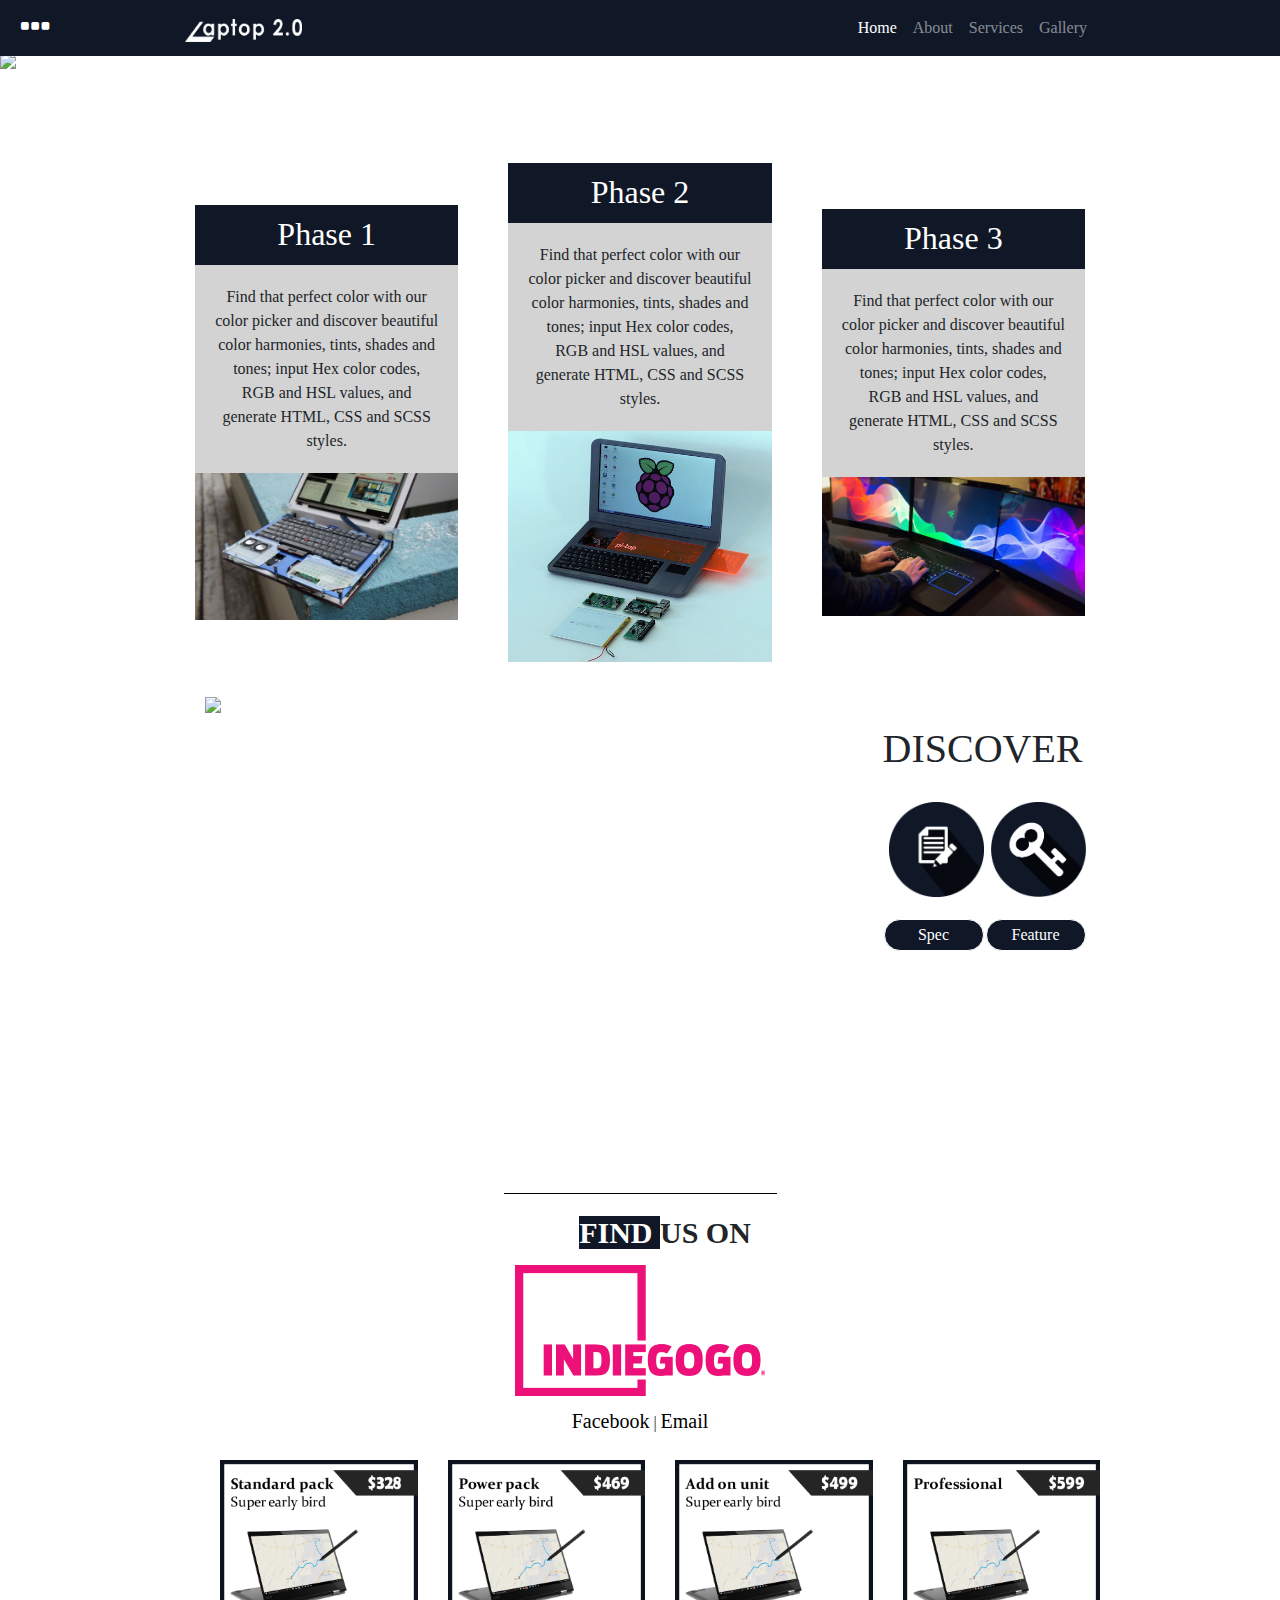
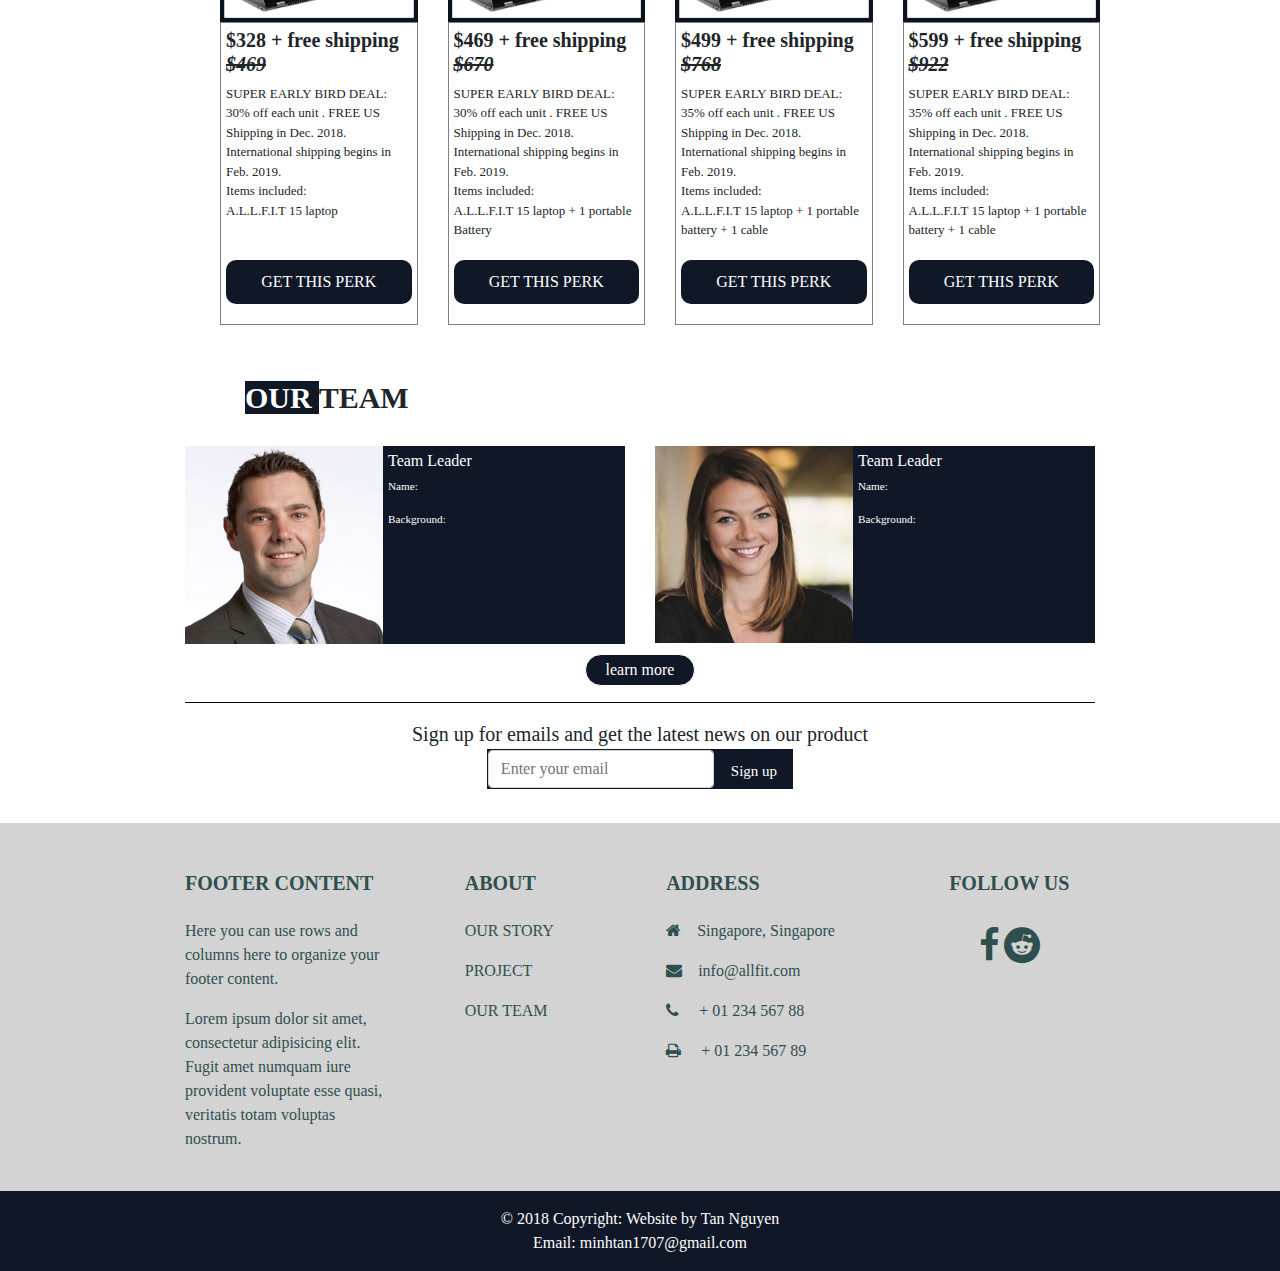
==== index.html @ e0a06ead "no message" ====
<!DOCTYPE html>
<html lang="en">

<head>

  <meta charset="utf-8">
  <meta name="viewport" content="width=device-width, initial-scale=1">
  <meta name="description" content="">
  <meta name="author" content="">

  <title>A.L.L.F.I.T</title>


  <link href="css/bootstrap.min.css" rel="stylesheet">
  <link href="css/animation.css" rel="stylesheet">
  <link href="css/full-slider.css" rel="stylesheet">
  <link href="css/index.css" rel="stylesheet">

  <link rel="stylesheet" href="https://cdnjs.cloudflare.com/ajax/libs/font-awesome/4.7.0/css/font-awesome.min.css">


</head>

<body>
    
  <div class="sidemenu" id=sidemenu onclick="closemenu()"></div>
  <div class="nav1" >
    
    <nav id="navbartop" class="navbar navbar-default navbar-expand-lg navbar-dark fixed-top">
        <button class="sidemenubtn" onclick="showmenu()"><i class="fa fa-ellipsis-h" style="font-size:36px;color:white;"></i></button>
      <div class="container"> 
        <a class="navbar-brand" href="index.html"><img src="images/logo.png" width=20%></a>
        <button class="navbar-toggler" type="button" data-toggle="collapse" data-target="#navbarResponsive" aria-controls="navbarResponsive"
          aria-expanded="false" aria-label="Toggle navigation">
          <span class="navbar-toggler-icon"></span>
        </button>
        <div class="collapse navbar-collapse" id="navbarResponsive">
          <ul class="navbar-nav ml-auto">
            <li class="nav-item active">
              <a class="nav-link" href="index.html">Home
                <span class="sr-only">(current)</span>
              </a>
            </li>
            <li class="nav-item">
              <a class="nav-link" href="about.html">About</a>
            </li>
            <li class="nav-item">
              <a class="nav-link" href="service.html">Services</a>
            </li>
            <li class="nav-item">
              <a class="nav-link" href="gallery.html">Gallery</a>
            </li>
          </ul>
        </div>
      </div>
    </nav>
  </div>


  <header>

    
    <div id="carouselExampleIndicators" class="carousel slide mt-5" data-ride="carousel">
      <ol class="carousel-indicators">
        <li data-target="#carouselExampleIndicators" data-slide-to="0" class="active"></li>
        <li data-target="#carouselExampleIndicators" data-slide-to="1"></li>
        <li data-target="#carouselExampleIndicators" data-slide-to="2"></li>
      </ol>
      <div class="carousel-inner" role="listbox">
        <!-- Slide One - Set the background image for this slide in the line below -->
        <div class="carousel-item active">
          <img class=img-fluid src="images/slide1.jpg">
          <div class="carousel-caption d-none d-md-block">

          </div>
        </div>
        <!-- Slide Two - Set the background image for this slide in the line below -->
        <div class="carousel-item" >
          <img class=img-fluid src="images/slide2.jpg">
          <div class="carousel-caption d-none d-md-block">

          </div>
        </div>
        <!-- Slide Three - Set the background image for this slide in the line below -->
        <div class="carousel-item" >
          <img class=img-fluid src="images/slide3.jpg">
          <div class="carousel-caption d-none d-md-block">

          </div>
        </div>
      </div>
      <a class="carousel-control-prev" href="#carouselExampleIndicators" role="button" data-slide="prev">
        <span class="carousel-control-prev-icon" aria-hidden="true"></span>
        <span class="sr-only">Previous</span>
      </a>
      <a class="carousel-control-next" href="#carouselExampleIndicators" role="button" data-slide="next">
        <span class="carousel-control-next-icon" aria-hidden="true"></span>
        <span class="sr-only">Next</span>
      </a>
    </div>

  </header>
  <div class=container>
    <div class="row">
      <div class="col-lg-4">
        <div class="a">
          <h1>Phase 1</h1>
          <p>Find that perfect color with our color picker and discover beautiful color harmonies, tints, shades and tones;
            input Hex color codes, RGB and HSL values, and generate HTML, CSS and SCSS styles. </p>
          <img src="images/phase 1.jpg" width=100%>
        </div>
      </div>
      <div class="col-lg-4">
        <div class="b">
          <h1>Phase 2</h1>
          <p>Find that perfect color with our color picker and discover beautiful color harmonies, tints, shades and tones;
            input Hex color codes, RGB and HSL values, and generate HTML, CSS and SCSS styles. </p>
          <img src="images/Phase 2.jpg" width=100%>
        </div>
      </div>
      <div class="col-lg-4">
        <div class="c">
          <h1>Phase 3</h1>
          <p>Find that perfect color with our color picker and discover beautiful color harmonies, tints, shades and tones;
            input Hex color codes, RGB and HSL values, and generate HTML, CSS and SCSS styles. </p>
          <img src="images/Phase 3.jpg" width=100%>
        </div>
      </div>
    </DIV>


    <div class="spec-bar container">
      <div class="row">
        <div class="col-lg-9">
          <img class=img-fluid src="images/CVFZD.jpg" width=100% height=400px/>
          
        </div>
        <div class="col-lg-3 py-5 text-center discover-table">
          <h1>DISCOVER</h1>
          <table>
            <tr>
              <td>
                <img class=img-fluid src="images/spec.png" >
              </td>
              <td>
                <img class=img-fluid src="images/feature.png">
              </td>

            </tr>
            <tr>
              <td>
                <div class=discover>
                  <a href="#">Spec</a>
                </div>
              </td>
              <td>
                <div class=discover>
                  <a href="#">Feature</a>
                </div>
              </td>
            </tr>
          </table>


        </div>
      </div>
    </div>
    <hr size=30>
    <div class="contact">

      <p class="finduson">
        <span class="our">FIND </span>US ON</p>

      <div class="indiegogo">
        <img src="images/indiegogo-logo.png" width=250px>
      </div>
      <a href="#">Facebook</a> |
      <a href="#">Email</a>
    </div>
    <div class="pack container">
      <div class="row">
        <div class="col-lg-3 col-sm-6 mt-1">
          <div class="perk-image" onclick='slidein("inner-pack1")'>
            <img src="images/standard.jpg" width=100%>
          </div>
          <div class='inner-pack' id='inner-pack1'>
            <h5 style="font-weight:bolder;">$328 + free shipping
              <span style="text-decoration: line-through;font-style:italic;">$469</span>
            </h5>
            <p>SUPER EARLY BIRD DEAL: 30% off each unit . FREE US Shipping in Dec. 2018. International shipping begins in Feb.
              2019.
              </br>Items included:

              </br>A.L.L.F.I.T 15 laptop</p>
            <div class=getthisperk>
              <a href=#>GET THIS PERK</a>
            </div>
          </div>
        </div>
        <div class="col-lg-3 col-sm-6 mt-1">
            <div class="perk-image" onclick='slidein("inner-pack2")'>
          <img src="images/power.jpg" width=100%>
          </div>
          <div class=inner-pack id='inner-pack2' >
            <h5 style="font-weight:bolder;">$469 + free shipping
              <span style="text-decoration: line-through;font-style:italic;">$670</span>
            </h5>
            <p>SUPER EARLY BIRD DEAL: 30% off each unit . FREE US Shipping in Dec. 2018. International shipping begins in Feb.
              2019.
              </br>Items included:

              </br>A.L.L.F.I.T 15 laptop + 1 portable Battery
            </p>
            <div class=getthisperk>
              <a href=#>GET THIS PERK</a>
            </div>
          </div>
        </div>
        <div class="col-lg-3 col-sm-6 mt-1">
            <div class="perk-image" onclick='slidein("inner-pack3")'>
              <img src="images/addon.jpg" width=100%>
            </div>
          <div class=inner-pack id='inner-pack3'>
            <h5 style="font-weight:bolder;">$499 + free shipping
              <span style="text-decoration: line-through;font-style:italic;">$768</span>
            </h5>
            <p>SUPER EARLY BIRD DEAL: 35% off each unit . FREE US Shipping in Dec. 2018. International shipping begins in Feb.
              2019.
              </br>Items included:

              </br>A.L.L.F.I.T 15 laptop + 1 portable battery + 1 cable

            </p>
            <div class=getthisperk>
              <a href=#>GET THIS PERK</a>
            </div>
          </div>
        </div>
        <div class="col-lg-3 col-sm-6 mt-1">
            <div class="perk-image" onclick='slidein("inner-pack4")'>
          <img src="images/pro.jpg" width=100%>
          </div>
          <div class=inner-pack id='inner-pack4' >
            <h5 style="font-weight:bolder;">$599 + free shipping
              <span style="text-decoration: line-through;font-style:italic;">$922</span>
            </h5>
            <p>SUPER EARLY BIRD DEAL: 35% off each unit . FREE US Shipping in Dec. 2018. International shipping begins in Feb.
              2019.
              </br>Items included:

              </br>A.L.L.F.I.T 15 laptop + 1 portable battery + 1 cable
            </p>
            <div class=getthisperk>
              <a href=#>GET THIS PERK</a>
            </div>
          </div>
        </div>

      </div>
    </div>
    <p class="ourteam">
      <span class="our">OUR </span>TEAM</p>
    <div class="row" "ourteamborder">
      <div class="col-lg-6 mt-3">
        <div class=hinh1>
          <img class=img-fluid src="images/profile1.jpg">

          <div class="textbox">
            <h4>Team Leader</h4>
            <p>Name:</p>
            <p>Background:</p>
          </div>
        </div>
      </div>
      <div class="col-lg-6 mt-3">
        <div class=hinh1>
          <img class=img-fluid src="images/profile2.jpg">

          <div class="textbox">
            <h4>Team Leader</h4>
            <p>Name:</p>
            <p>Background:</p>

          </div>
        </div>
      </div>
      <div class="learnmore">
        <a href="#">learn more</a>
      </div>
    </div>


    <div class="signup">
      <hr>
      <span>Sign up for emails and get the latest news on our product</span>
      <table class="sign_up">

        <tr>
          <td>
            <form>


              <input type="email" class="form-control" id="exampleInputEmail1" placeholder="Enter your email">


            </form>
          </td>
          <td class="signupbt">
            <a href="#">Sign up</a>
          </td>
    </div>

    </tr>

    </table>
  </div>
  </div>

  <!-- Footer -->
  <footer class="page-footer font-small mdb-color lighten-3 pt-4 mt-4">

    <!-- Footer Links -->
    <div class="container text-center text-md-left">

      <!-- Grid row -->
      <div class="row">

        <!-- Grid column -->
        <div class="col-md-4 col-lg-3 mr-auto my-md-4 my-0 mt-4 mb-1">

          <!-- Content -->
          <h5 class="font-weight-bold text-uppercase mb-4">Footer Content</h5>
          <p>Here you can use rows and columns here to organize your footer content.</p>
          <p>Lorem ipsum dolor sit amet, consectetur adipisicing elit. Fugit amet numquam iure provident voluptate esse quasi,
            veritatis totam voluptas nostrum.</p>

        </div>
        <!-- Grid column -->

        <hr class="clearfix w-100 d-md-none">

        <!-- Grid column -->
        <div class="col-md-2 col-lg-2 mx-auto my-md-4 my-0 mt-4 mb-1">

          <!-- Links -->
          <h5 class="font-weight-bold text-uppercase mb-4">About</h5>

          <ul class="list-unstyled">
            <li>
              <p>
                <a href="#!">OUR STORY</a>
              </p>
            </li>
            <li>
              <p>
                <a href="#!">PROJECT</a>
              </p>
            </li>
            <li>
              <p>
                <a href="#!">OUR TEAM</a>
              </p>
            </li>

          </ul>

        </div>
        <!-- Grid column -->

        <hr class="clearfix w-100 d-md-none">

        <!-- Grid column -->
        <div class="col-md-4 col-lg-3 mx-auto my-md-4 my-0 mt-4 mb-1">

          <!-- Contact details -->
          <h5 class="font-weight-bold text-uppercase mb-4">Address</h5>

          <ul class="list-unstyled">
            <li>
              <p>
                <i class="fa fa-home mr-3"></i>Singapore, Singapore</p>
            </li>
            <li>
              <p>
                <i class="fa fa-envelope mr-3"></i>info@allfit.com</p>
            </li>
            <li>
              <p>
                <i class="fa fa-phone mr-3"></i> + 01 234 567 88</p>
            </li>
            <li>
              <p>
                <i class="fa fa-print mr-3"></i> + 01 234 567 89</p>
            </li>
          </ul>

        </div>
        <!-- Grid column -->

        <hr class="clearfix w-100 d-md-none">

        <!-- Grid column -->
        <div class="col-md-2 col-lg-2 text-center mx-auto my-4">

          <!-- Social buttons -->
          <h5 class="font-weight-bold text-uppercase mb-4">Follow Us</h5>

          <!-- Facebook -->
          <a type="button" class="btn-floating btn-fb" style="font-size:36px">
            <i class="fa fa-facebook"></i>
          </a>
          <a type="button" class="btn-floating btn-fb" style="font-size:36px">
            <i class="fa fa-reddit"></i>
          </a>

        </div>
        <!-- Grid column -->

      </div>
      <!-- Grid row -->

    </div>
    <!-- Footer Links -->

    <!-- Copyright -->
    <div class="footer-copyright text-center py-3">© 2018 Copyright:
      <a>Website by Tan Nguyen</a>
    </br><a>Email: minhtan1707@gmail.com</a>
    </div>
    <!-- Copyright -->


  </footer>
  <!-- Footer -->
  
    <button class="totop bg-dark" onclick="window.scrollTo({ top: 0, behavior: 'smooth' });" id="topbtn" title="Go to top"><i class="fa fa-chevron-circle-up" style="font-size:24px"> Top</i></button>
    <script src="js/jquery-3.3.1.js"></script>
    <!-- <script src="js/popper.min.js"></script> -->
    <script src="js/bootstrap.bundle.min.js"></script>
    <script src="js/animation.js"></script>
    <script src="js/bootstrap.min.js"></script>
</body>

</html>
---- css/animation.css ----
body{
    position:relative;
}
.totop{
    position:fixed;
    bottom:40px;
    right:60px;
    padding:10px;
    border-radius:10px;
    color:white;
    display: none;
}
.sidemenu{
    position:fixed;
    top:-30px;
    background-color:#101828bf;
    z-index:1500;
    width:100vw;
    height:110vh;
    transition:1s;
    transform:translateX(-100vw);
}
.sidemenubtn{
    position:absolute;
    left:15px;
    z-index:1400;
    padding:3px 6px;
    background-color:transparent;
    border:none;
}
@media (max-width:1050px){
    .sidemenubtn{
        display:none;
    }
}
#navbartop{
    transition:0.3s;
}
---- css/full-slider.css ----
.carousel-item {
  max-height: 1000px;
  min-height: 100px;

}
---- css/index.css ----
html, body {
  font-family:constantia;
  position:relative;
}

header{
  position:relative;
}

.container{
  max-width:940px;
  overflow: hidden;
}

.navmenu {
  z-index: 1;
  
}
.navbar{
  background-color:#101828;
  max-width:100%;
}
.a,.b,.c{
  padding:10px;
  max-height:650px;
  margin:5px auto;
  font-family:constantia;
}
.a h1,.b h1,.c h1{
  background-color:#101828;
  color:white;
  text-align:center;
  font-size:32px;
  padding:10px;
  height:60px;
  margin:0px;
}
.a p,.b p,.c p{
  background-color:lightgray;
  margin:0px;
  min-height:200px;
  padding:20px;
}
.a img,.b img,.c img{
  max-height:250px;
  max-width:100%;
}
.spec-bar{
  
  background-color:white;
  margin:10 auto;
  max-width:100%;
  min-height:500px;
  max-height:100%;
}

.spec-bar img{
  float:left;
  position:relative;
  margin:0 auto;
  padding-top:20px;
  padding-left:5px;
  z-index: 1;
  max-height:500px;
}

.spec {
  max-width:100%;
  margin:20px;
  padding:20px;
  padding-left:150px;
  color:white;
  min-height:300px;
  max-height:100%;
  position:absolute;
  top:0px;
  left:100px;
  background-color:#101828;
  z-index: 0;
  overflow:auto;
}
@media (max-width:768px){
  .spec{
    padding:5px;
    padding-left:10px;
    position: unset;
  }
  .spec-bar img{
    float: unset
  }
  .navbar-brand{
    max-width:70%;
  }

}
.spec-bar>.row>.col-lg-8
{padding:5px; margin:20px auto;
  min-height:450px;
  max-height:100%;
  position:relative;
  margin-bottom:10px;
}


.spec>li{
  display:block;
}
.spec>li>ul>li{
  display:block;
}


.spec li{
  font-size:15px;
  font-family:constantia;

}
.spec li:hover{
  background-color:grey;
  color:black;
}
.spec>span{
  display:block;
  border:1px solid white;
  float:right;
  margin:20px;
  padding:0 20px;
  border-radius:20px;
}
.spec>span>a{
  text-decoration: none;
  color:white;
}



.col-lg-6 img{
  width:45%;
  height:100%;
}
.ourteam{
  font-size:30px;
  font-weight: bolder;
  margin:10px;
  padding-left:50px;

}
.our{
  color:white;
  background-color:#101828;
}
.textbox{
  background-color:#101828;
  max-height:100%;
  float:right;
  width:55%;
  color:white;
  padding:5px;
}
.textbox p{
  font-size:0.7rem;
}
.textbox h4{
  font-size:1rem;
}
hr{
  width:30%;
  border-color:black;
  margin:15 auto;
  
}



.learnmore{
  background-color:#101828;
  min-width:100px;
  border:1px solid white;
  border-radius:20px;
  padding:3px 20px;
  margin:0 auto;
  margin-top:10px;
  font-size:16px;
}
.learnmore a{
text-decoration:none;
color:white;

}
.contact{
  text-align:center;
}

.indiegogo{
  margin:10px auto;
}
.contact a{
  text-decoration:none;
  color:black;
  font-size:20px;
}
footer{
  background-color:lightgrey;
  color:darkslategray;
  text-decoration:none;

}
footer a{
  color:darkslategray;
}
footer a:hover{
  color:black;
}
.footer-copyright{
  background-color:#101828 !important;
  color:white;
}
.footer-copyright a{

  color:white;
}

.signup hr{
  width:100%;
  border-color:black;

}
.signup {
  text-align:center;
  font-size:20px;
  margin:10px auto;
}
.signup a{
  font-size:15px;
}
.sign_up{
  margin:auto;
  background-color:#101828;
}
.signupbt a{
  padding:0 15px;
  color:white;
  text-decoration:none;
}
.col-lg-4{
text-align:center;
 margin:auto;
}
.col-lg-4>table{
  margin:auto;
}
.col-lg-4>table td{
  margin:20px;
  max-width:200px;
  padding:10px;
  
}
.col-lg-4>table td>img{
  margin-bottom:20px;
  max-width:100%;max-height:100%;
}

.discover{
  background-color:#101828;
  border:1px solid white;
  border-radius:20px;
  padding:3px 20px;
  margin:0 auto;
  margin-top:20px;
  font-size:16px;
  color:white;
  width:100px;
}
.discover>a{
text-decoration:none;
color:white;
}
.pack{
  margin:20px;
  margin-bottom:50px;
}
.inner-pack{
  border:1px solid grey;
  padding:5px;
  /* transition:height 1s; */
  overflow:hidden;
  /* height:0px; */
  position:relative;
}

.inner-pack p{
font-size:13px;
min-height:160px;
}
.getthisperk{
  margin:15px auto;
  background-color:#101828;
  padding:10px;
  border-radius:10px;
  text-align:center;
}
.getthisperk>a{
  text-decoration: none;
  color:white;
}
.finduson{
  margin:0 auto;
  font-size:30px;
  font-weight: bolder;
  margin:10px;
  padding-left:50px;
}
.hinh1{
  display:flex;
  margin:auto;
}

.discover-table img{
  max-height:230px;

}
.discover-table table{
  margin:0 auto;
}
.perk-image{
  cursor: pointer;
}
.sidemenubtn{
  cursor: pointer;
}
.sidemenu{
  cursor: url('../images/x-cursor.png'),auto;
}
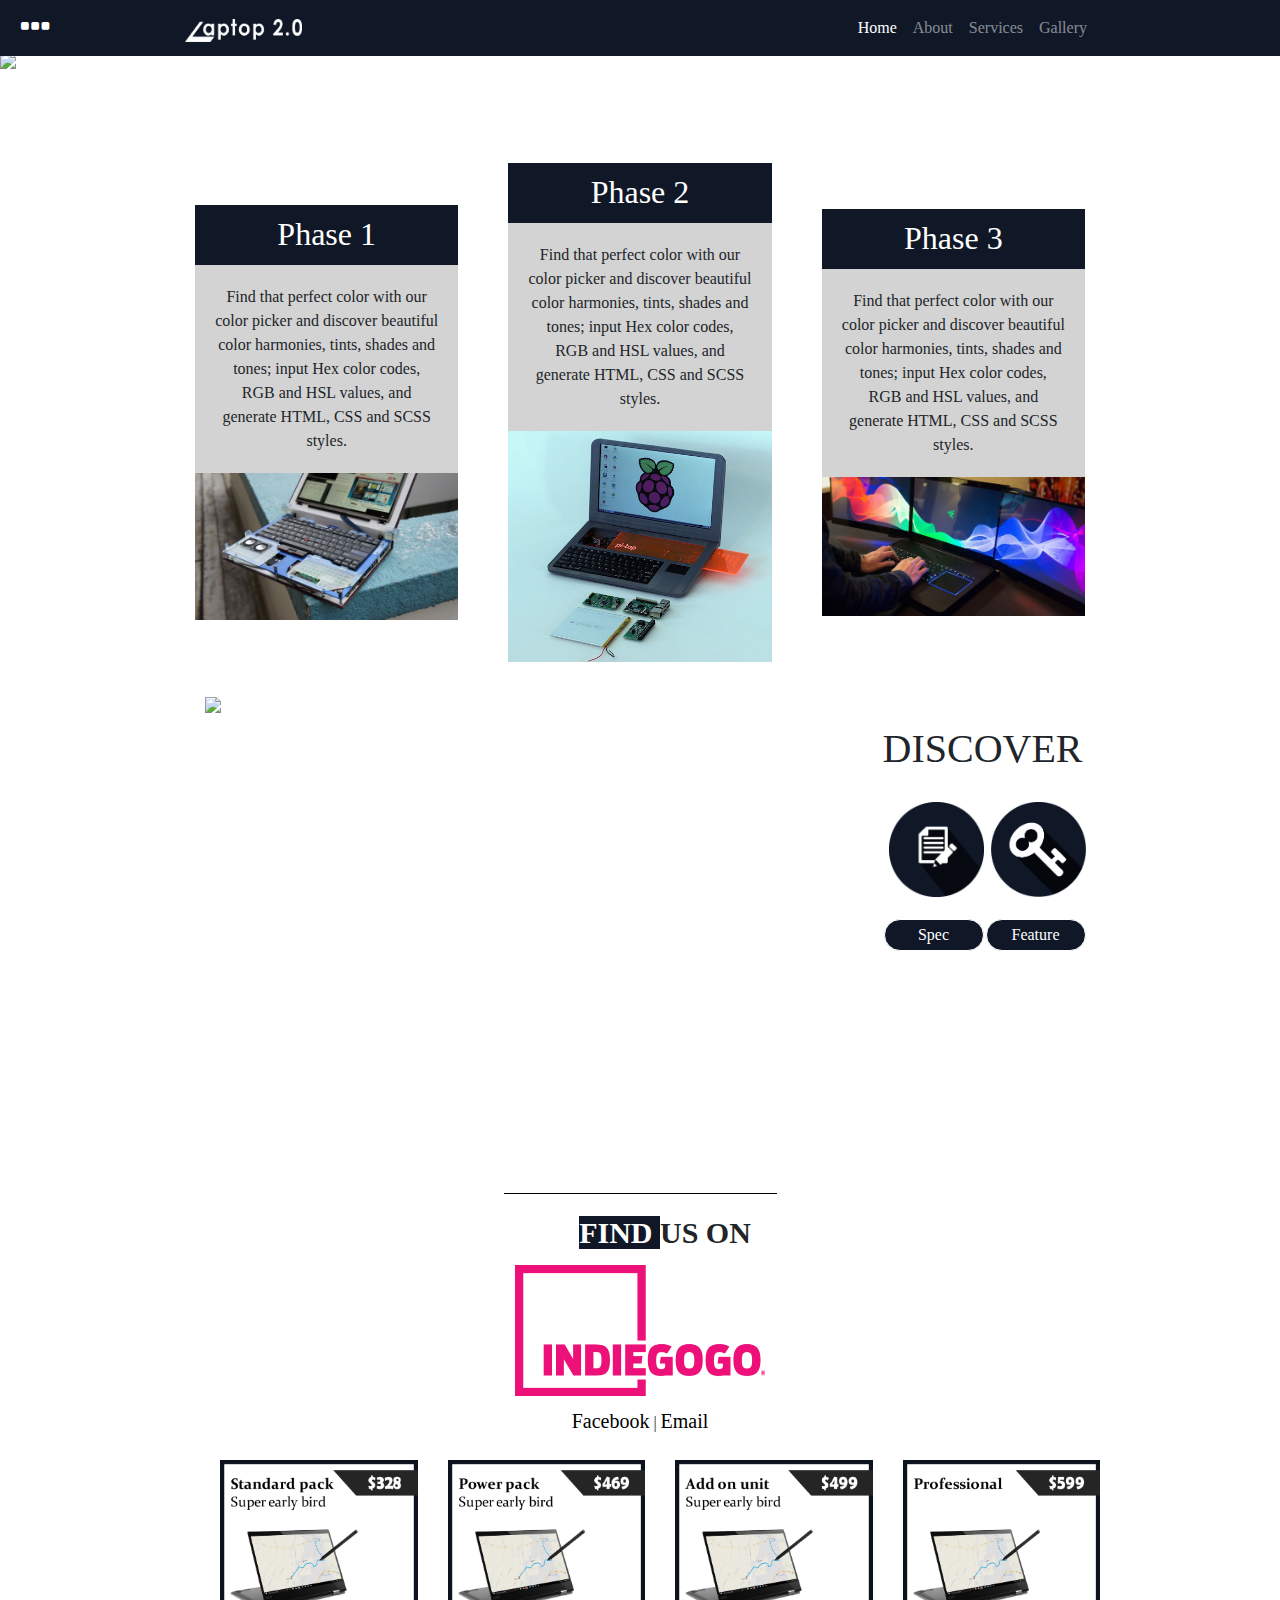
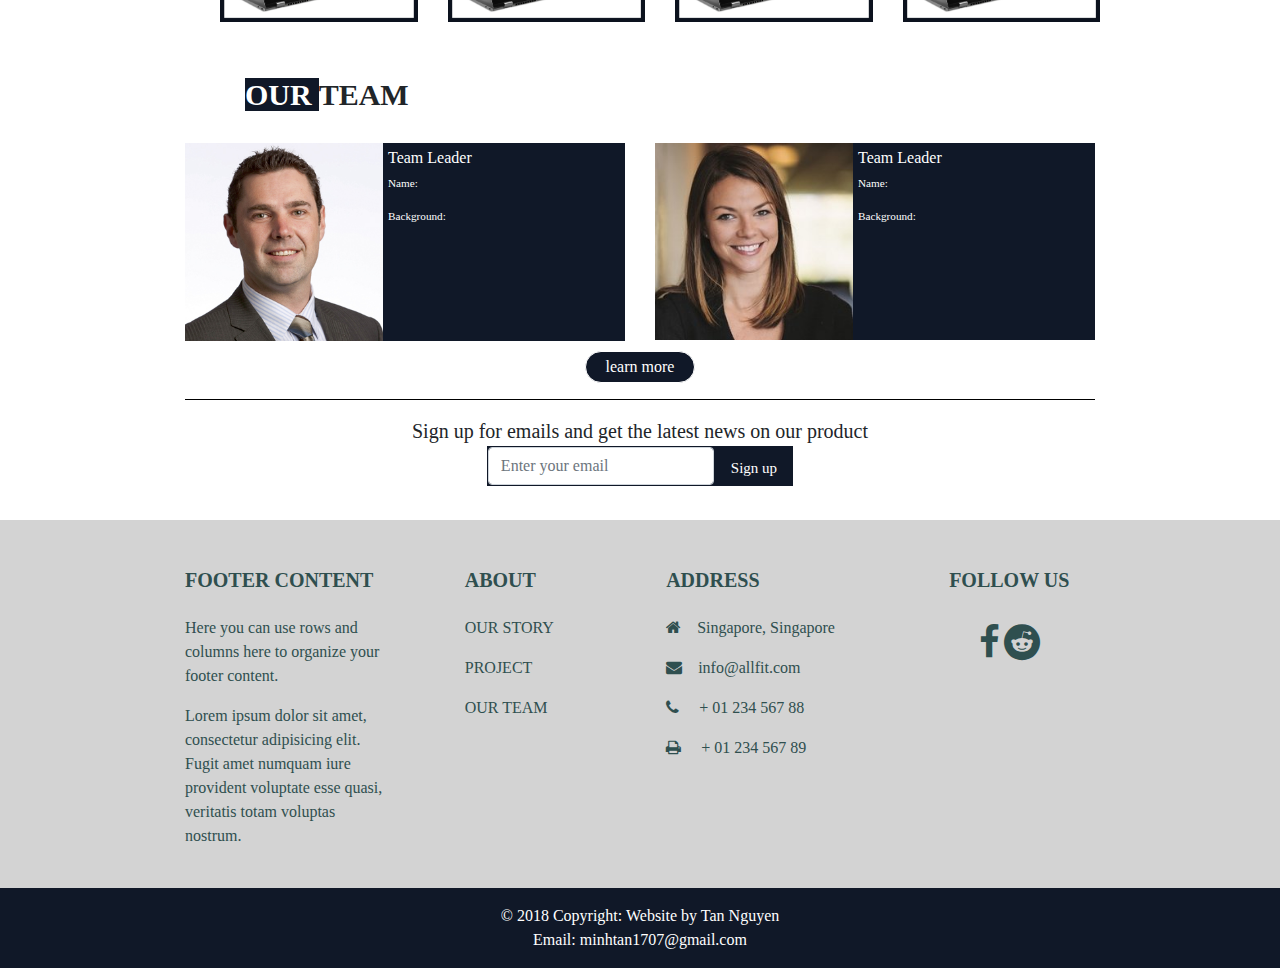
==== commit c6dd8241: "no message" ====
--- a/index.html
+++ b/index.html
@@ -183,7 +183,7 @@
           <div class="perk-image" onclick='slidein("inner-pack1")'>
             <img src="images/standard.jpg" width=100%>
           </div>
-          <div class='inner-pack' id='inner-pack1'>
+          <div class='inner-pack' id='inner-pack1' style="height:0px;">
             <h5 style="font-weight:bolder;">$328 + free shipping
               <span style="text-decoration: line-through;font-style:italic;">$469</span>
             </h5>
@@ -201,7 +201,7 @@
             <div class="perk-image" onclick='slidein("inner-pack2")'>
           <img src="images/power.jpg" width=100%>
           </div>
-          <div class=inner-pack id='inner-pack2' >
+          <div class=inner-pack id='inner-pack2' style="height:0px;">
             <h5 style="font-weight:bolder;">$469 + free shipping
               <span style="text-decoration: line-through;font-style:italic;">$670</span>
             </h5>
@@ -220,7 +220,7 @@
             <div class="perk-image" onclick='slidein("inner-pack3")'>
               <img src="images/addon.jpg" width=100%>
             </div>
-          <div class=inner-pack id='inner-pack3'>
+          <div class=inner-pack id='inner-pack3' style="height:0px;">
             <h5 style="font-weight:bolder;">$499 + free shipping
               <span style="text-decoration: line-through;font-style:italic;">$768</span>
             </h5>
@@ -240,7 +240,7 @@
             <div class="perk-image" onclick='slidein("inner-pack4")'>
           <img src="images/pro.jpg" width=100%>
           </div>
-          <div class=inner-pack id='inner-pack4' >
+          <div class=inner-pack id='inner-pack4' style="height:0px;">
             <h5 style="font-weight:bolder;">$599 + free shipping
               <span style="text-decoration: line-through;font-style:italic;">$922</span>
             </h5>
--- a/css/index.css
+++ b/css/index.css
@@ -281,9 +281,9 @@
   margin-bottom:50px;
 }
 .inner-pack{
-  border:1px solid grey;
-  padding:5px;
-  /* transition:height 1s; */
+  border:0px solid grey;
+  padding:0px;
+  transition:height 0.8s;
   overflow:hidden;
   /* height:0px; */
   position:relative;
